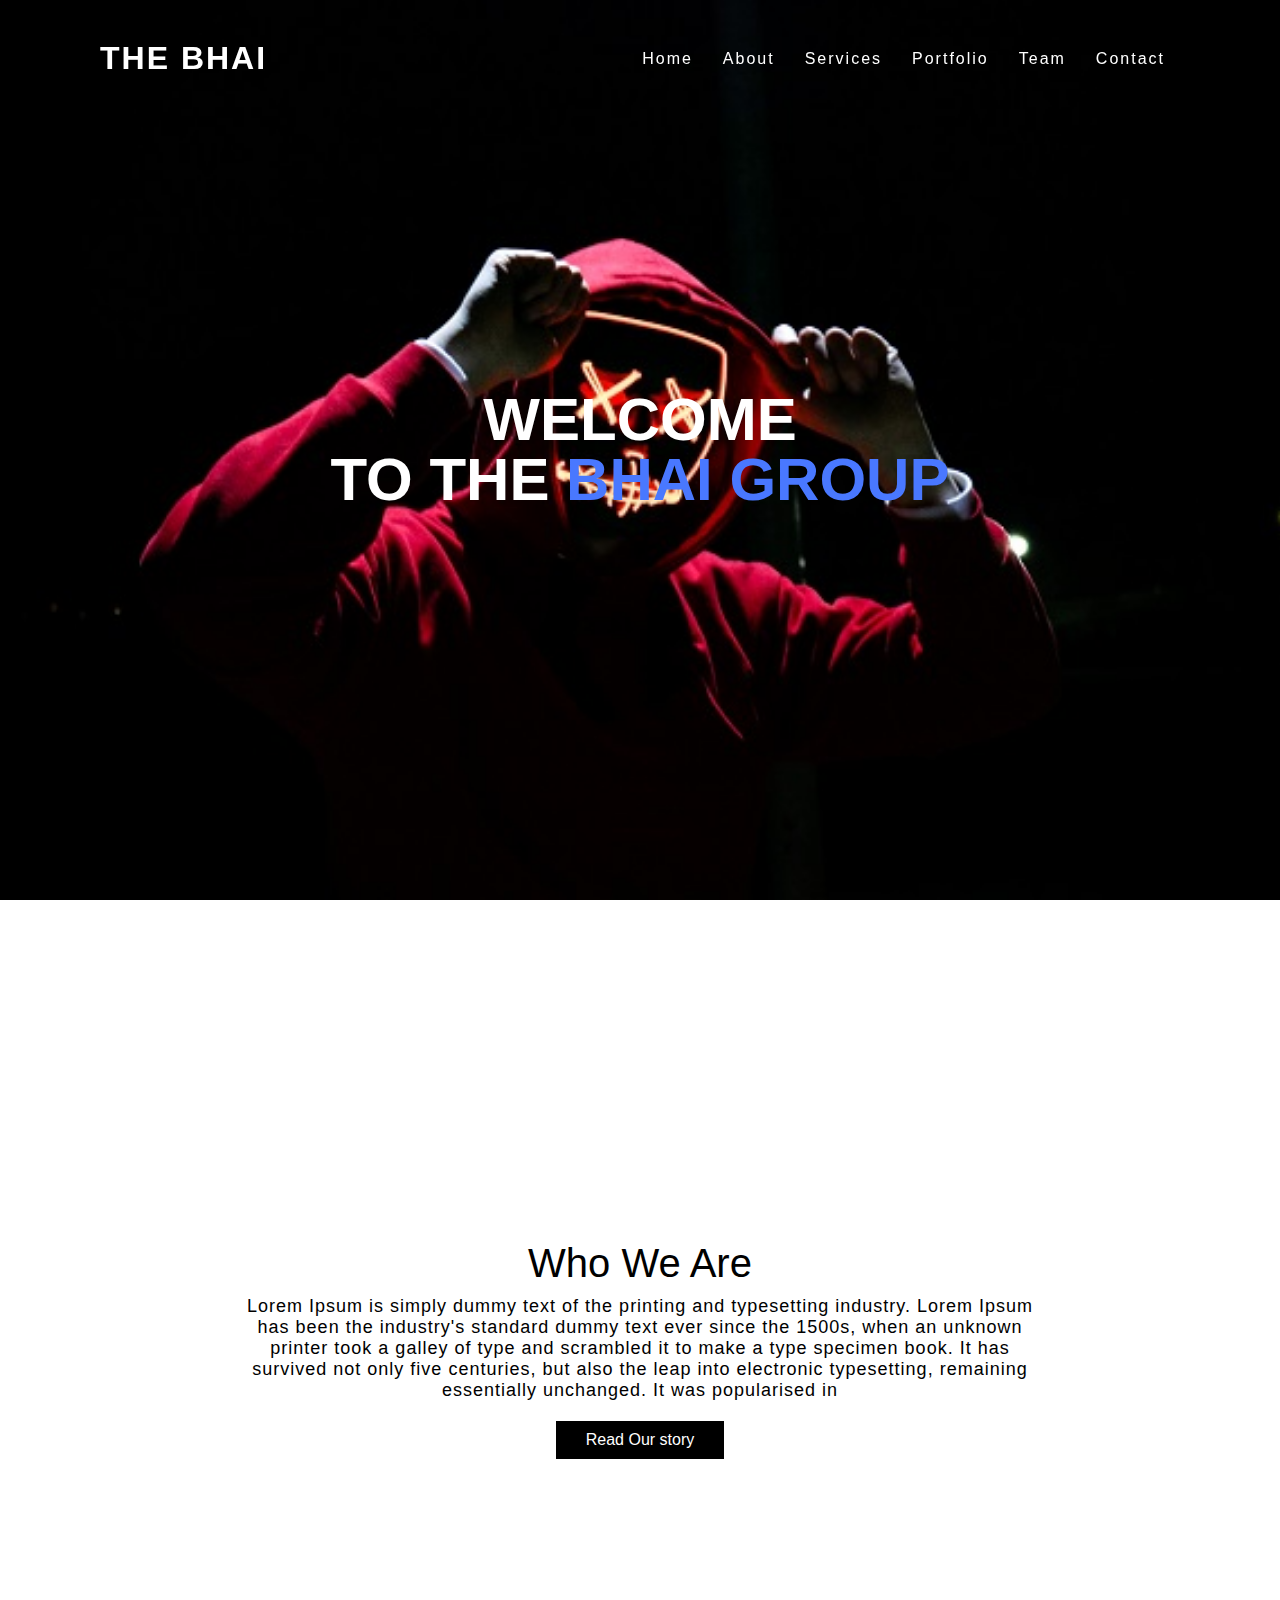
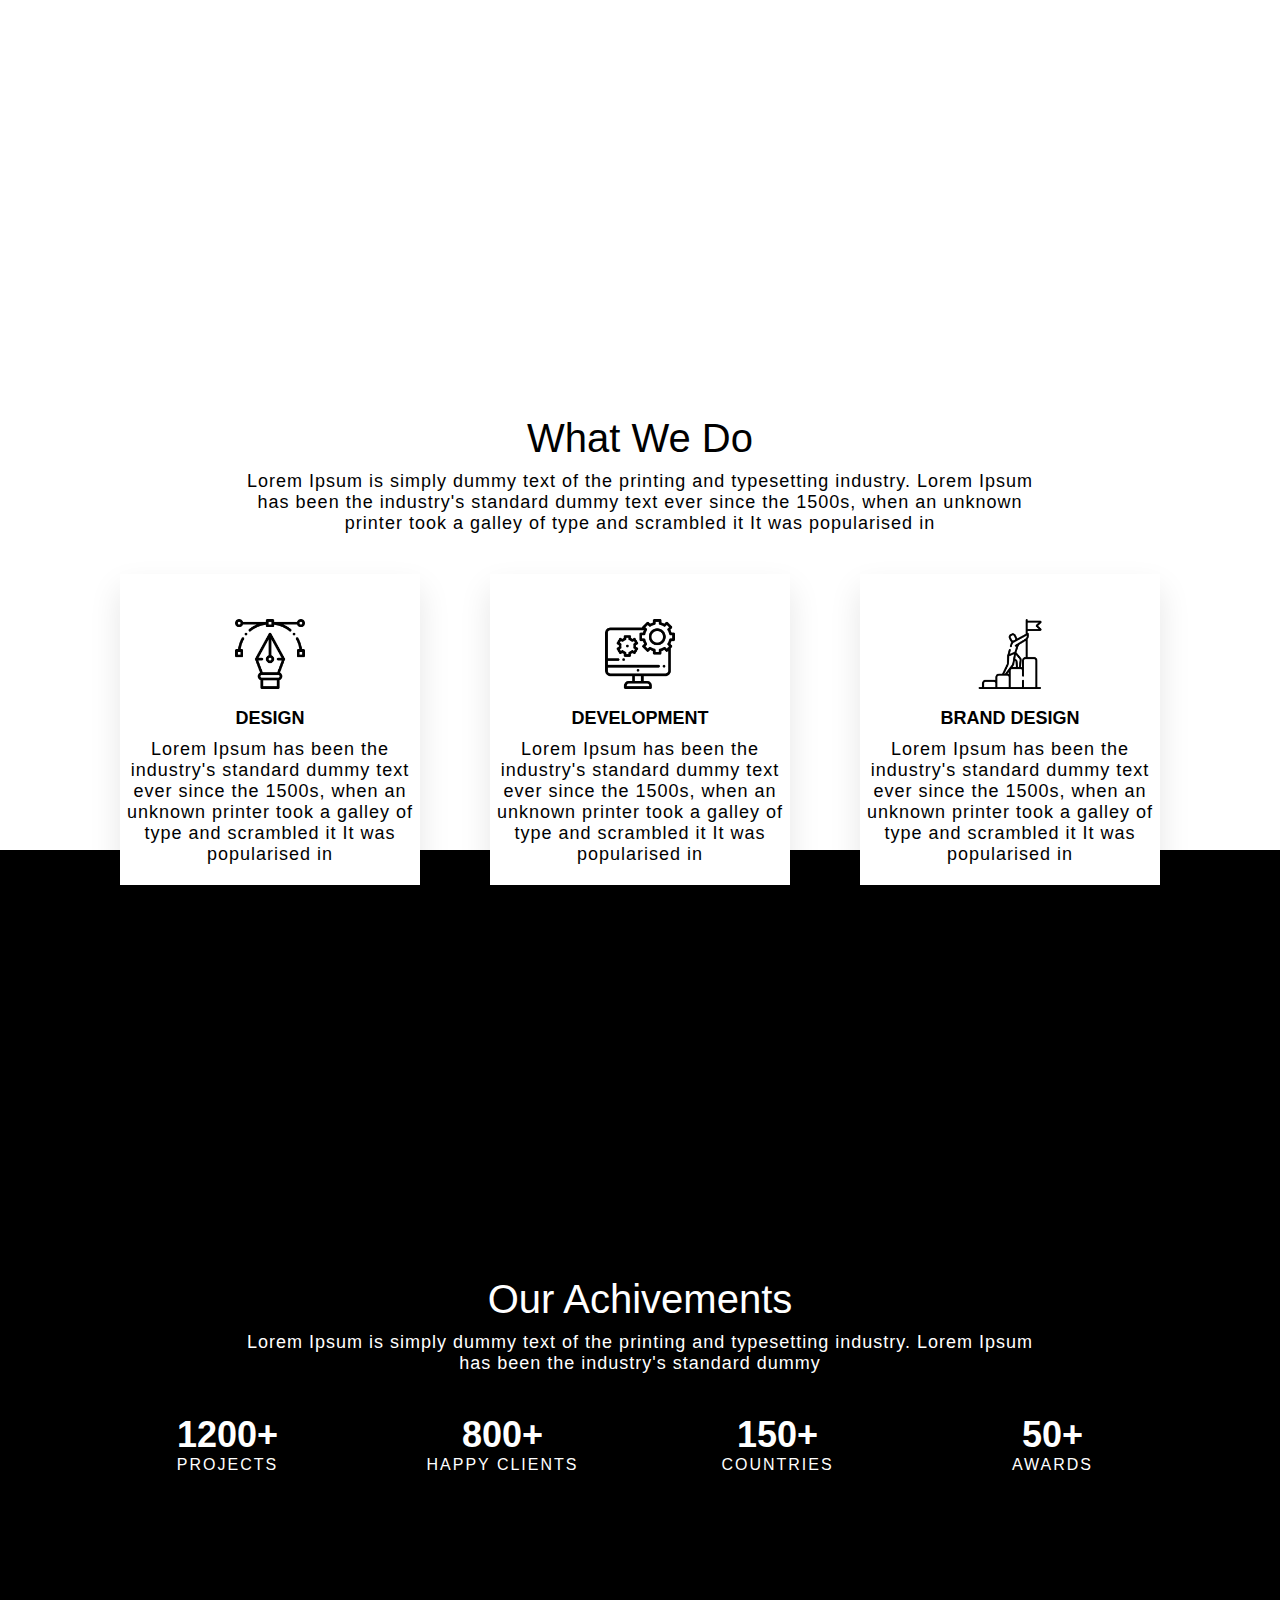
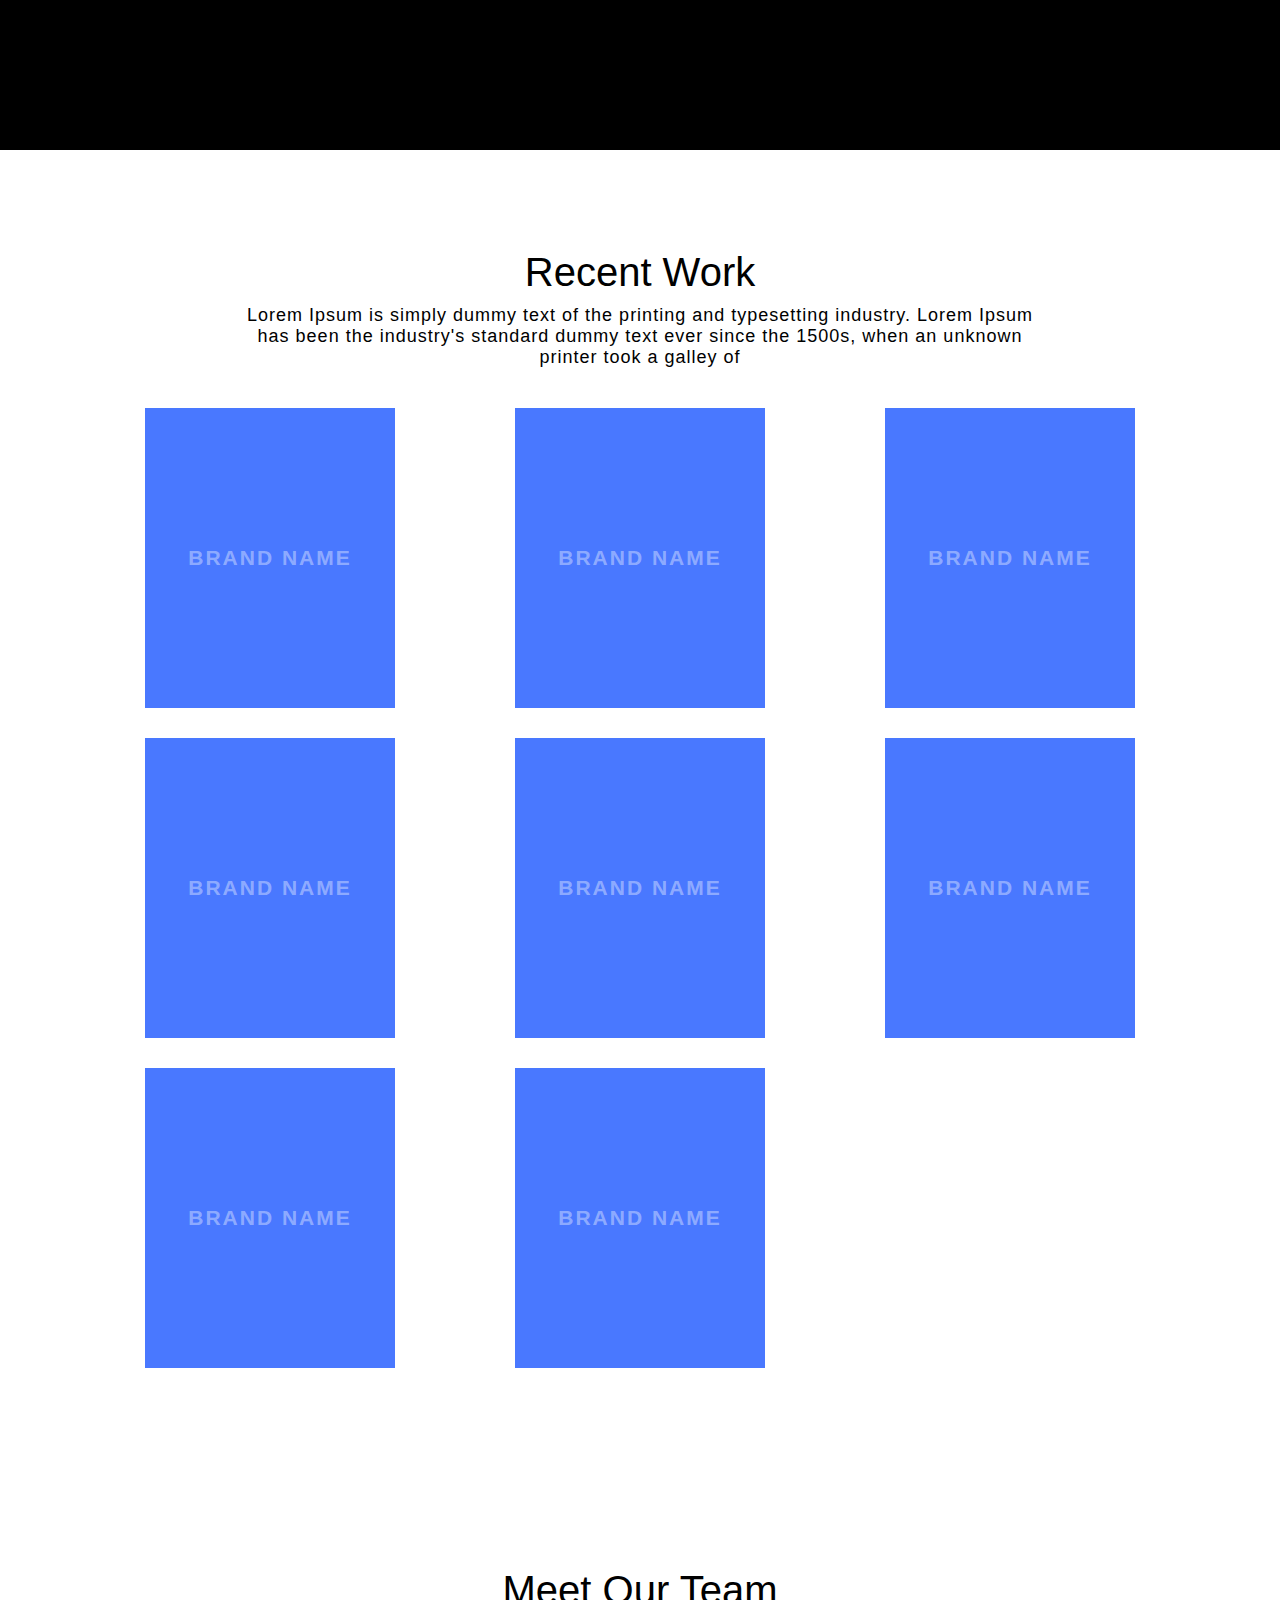
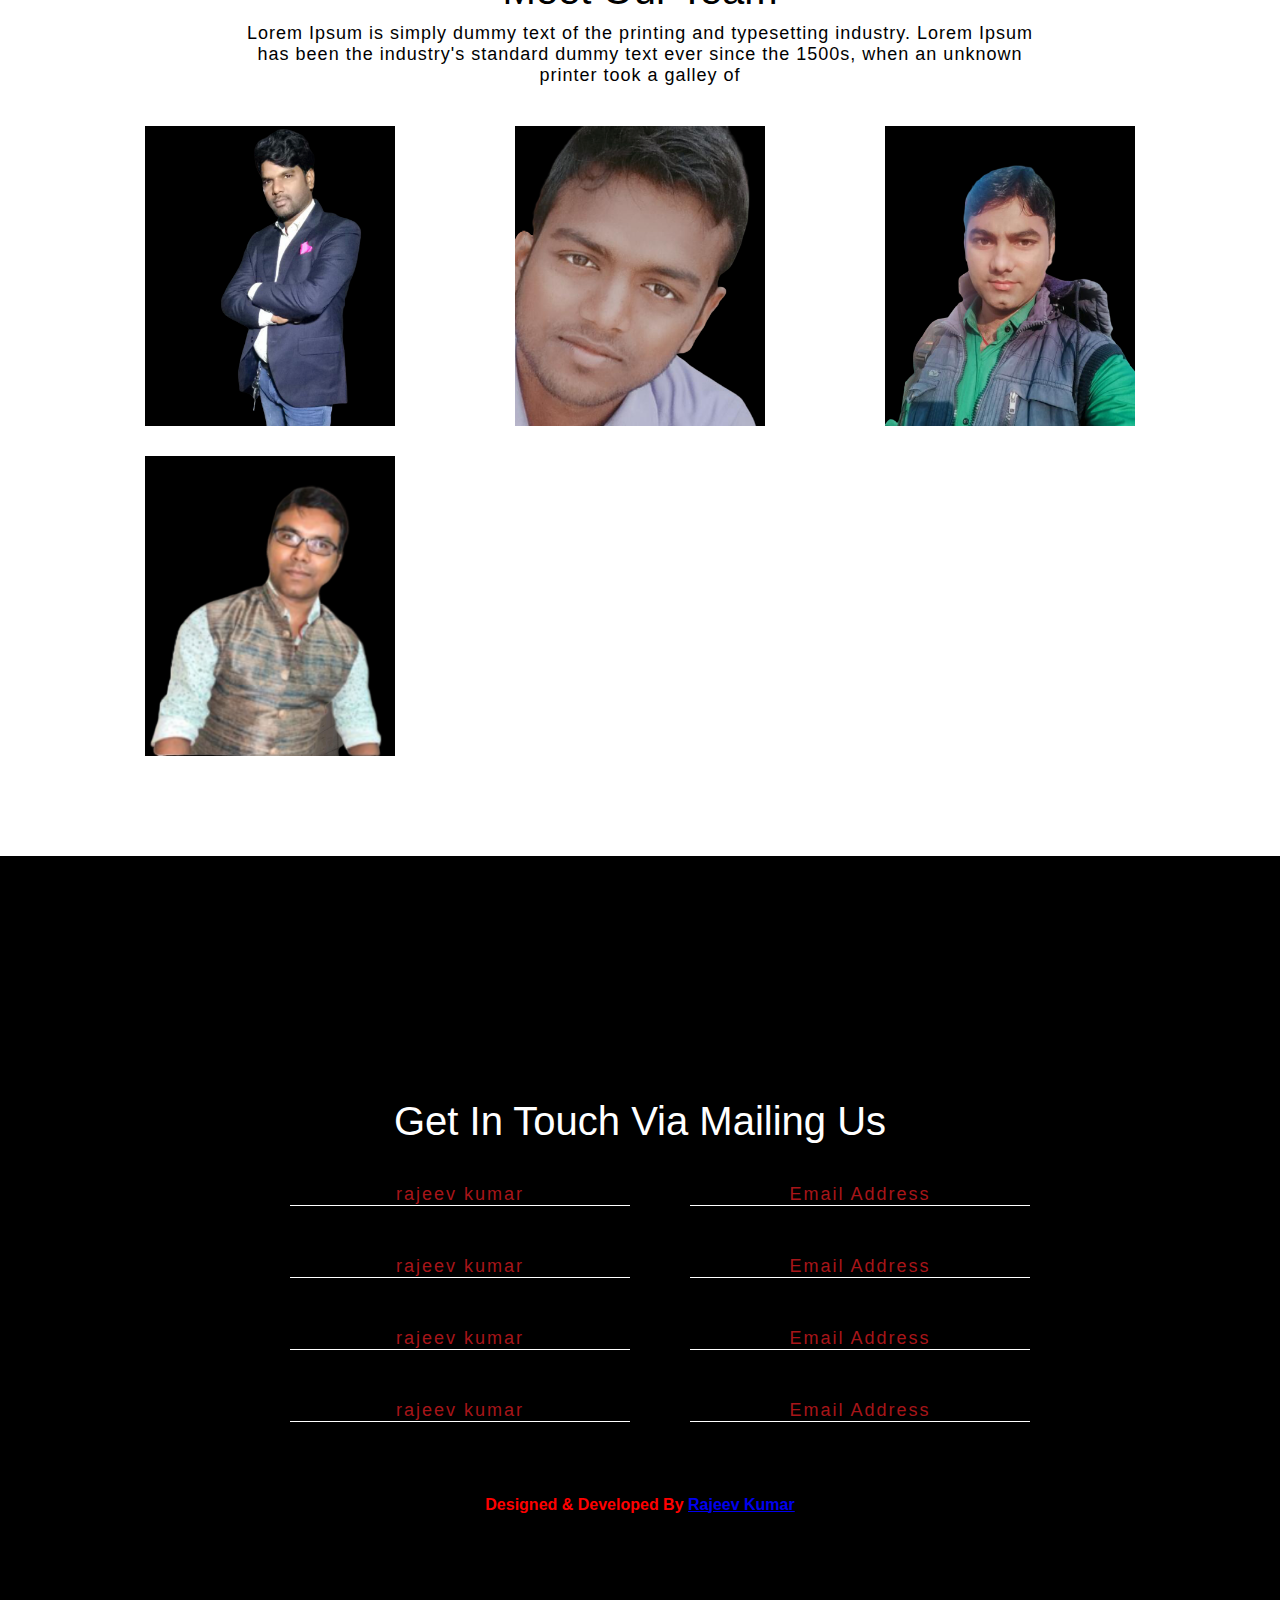
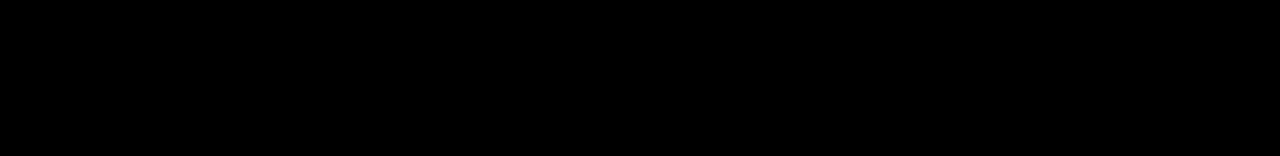
==== index.html @ 1409df3c "Add files via upload" ====
<!DOCTYPE html>
<html lang="en">
<head>
	<meta name="viewport" content="width=device-width, initial-scale=1.0">
	<meta charset="UTF-8">
	<title>Welcome to the Bhai portfolio</title>
	<link rel="stylesheet" type="text/css" href="style.css">
</head>
<body>
	<!--Header-->
	<header id="header">
		<a href="#" class="logo"> the bhai  </a>
		<ul>
			<li><a href="#home" onclick="toggle()">Home</a></li>
			<li><a href="#about" onclick="toggle()">About</a></li>
			<li><a href="#services" onclick="toggle()">Services</a></li>
			<li><a href="#portfolio" onclick="toggle()">Portfolio</a></li>
			<li><a href="#team" onclick="toggle()">Team</a></li>
			<li><a href="#contact" onclick="toggle()">Contact</a></li>

		</ul>
		<div class="toggle" onclick="toggle()"></div>
	</header>
	<!--Banner-->
	<section class="banner" id="home">
		<h2>Welcome<br> To The <span>Bhai Group</span></h2>
	</section>
	<!--about-->
	<section class="sec" id="about">
		<div class="content">
			<div class="mxw800p">
				<h3>Who We Are</h3>
				<p>Lorem Ipsum is simply dummy text of the printing and typesetting industry. Lorem Ipsum has been the industry's standard dummy text ever since the 1500s, when an unknown printer took a galley of type and scrambled it to make a type specimen book. It has survived not only five centuries, but also the leap into electronic typesetting, remaining essentially unchanged. It was popularised in</p>
				<a href="#" class="btn">Read Our story</a>
				
			</div>
			
		</div>
		
	</section>
	<!--servicse-->

	<section class="sec" id="services">
		<div class="content">
			<div class="mxw800p">
				<h3>What We Do</h3>
				<p>Lorem Ipsum is simply dummy text of the printing and typesetting industry. Lorem Ipsum has been the industry's standard dummy text ever since the 1500s, when an unknown printer took a galley of type and scrambled it  It was popularised in</p>
			</div>
			<div class="services">
				<div class="box">
					<div class="iconBx">
						<img src="image/icon1.png" alt="hello1">
					</div>
					<div class="content">
						<h2>Design</h2>
						<p>Lorem Ipsum has been the industry's standard dummy text ever since the 1500s, when an unknown printer took a galley of type and scrambled it  It was popularised in</p>
					</div>
				</div>
				<div class="box">
					<div class="iconBx">
						<img src="image/icon2.png" alt="hello2">
					</div>
					<div class="content">
						<h2>Development</h2>
						<p>Lorem Ipsum has been the industry's standard dummy text ever since the 1500s, when an unknown printer took a galley of type and scrambled it  It was popularised in</p>
					</div>
				</div>

				<div class="box">
					<div class="iconBx">
						<img src="image/icon3.png" alt="hello3">
					</div>
					<div class="content">
						<h2>Brand design</h2>
						<p>Lorem Ipsum has been the industry's standard dummy text ever since the 1500s, when an unknown printer took a galley of type and scrambled it  It was popularised in</p>
					</div>
				</div>
				
			</div>
			
		</div>
		
	</section>
	<!--stats-->
	<section class="sec stats">
		<div class="content">
			<div class="mxw800p">
				<h3>Our Achivements</h3>
				<p>Lorem Ipsum is simply dummy text of the printing and typesetting industry. Lorem Ipsum has been the industry's standard dummy </p>
			</div>
			<div class="statsBox">
				<div class="box">
					<h2>1200+</h2>
					<h4>Projects</h4>
				</div>
				<div class="box">
					<h2>800+</h2>
					<h4>Happy clients</h4>
				</div>
				<div class="box">
					<h2>150+</h2>
					<h4>Countries</h4>
				</div>
				<div class="box">
					<h2>50+</h2>
					<h4>Awards</h4>
				</div>
			</div>
		</div>
		
	</section>
	<!--portfolio-->
	<section class="sec work" id="portfolio">
		<div class="content">
			<div class="mxw800p">
				<h3>Recent Work</h3>
				<p>Lorem Ipsum is simply dummy text of the printing and typesetting industry. Lorem Ipsum has been the industry's standard dummy text ever since the 1500s, when an unknown printer took a galley of </p>
				
			</div>
			<div class="workBx">
				<div class="brand">
					<a href="#"><h2>Brand Name</h2></a>
				</div>
				<div class="brand">
					<a href="#"><h2>Brand Name</h2></a>
				</div>
				<div class="brand">
					<a href="#"><h2>Brand Name</h2></a>
				</div>
				<div class="brand">
					<a href="#"><h2>Brand Name</h2></a>
				</div>
				<div class="brand">
					<a href="#"><h2>Brand Name</h2></a>
				</div>
				<div class="brand">
					<a href="#"><h2>Brand Name</h2></a>
				</div>
				<div class="brand">
					<a href="#"><h2>Brand Name</h2></a>
				</div>
				<div class="brand">
					<a href="#"><h2>Brand Name</h2></a>
				</div>

				
			</div>
		</div>
		
	</section>
	<!--team-->
	<section class="sec" id="team">
		<div class="content">
			<div class="mxw800p">
				<h3>Meet Our Team</h3>
				<p>Lorem Ipsum is simply dummy text of the printing and typesetting industry. Lorem Ipsum has been the industry's standard dummy text ever since the 1500s, when an unknown printer took a galley of </p>
				
			</div>
		
		<div class="teamBx">
			<div class="member">
				<div class="imgBx">
					<img src="image/chhotu.png" alt="hello4">
				</div>
				<div class="details">
					<div>
						<h2>Prabhat chaudhary<br><span>HoD</span></h2>
					</div>
				</div>
			</div>
			<div class="member">
				<div class="imgBx">
					<img src="image/mukesh.png" alt="hello5">
				</div>
				<div class="details">
					<div>
						<h2>John Doe<br><span>creative director</span></h2>
					</div>
				</div>
			</div>
			<div class="member">
				<div class="imgBx">
					<img src="image/mahesh.png" alt="hello6">
				</div>
				<div class="details">
					<div>
						<h2>John Doe<br><span>creative director</span></h2>
					</div>
				</div>
			</div>
			<div class="member">
				<div class="imgBx">
					<img src="image/sanjay.png" alt="hello7">
				</div>
				<div class="details">
					<div>
						<h2>John Doe<br><span>creative director</span></h2>
					</div>
				</div>
			</div>

			
		</div>
	</div>
	</section>
	<!--contact-->
	<section class="sec contact" id="contact">
		<div class="content">
			<div class="mxw800p">
				<h3>Get In Touch Via Mailing Us</h3>
				
			</div>
			<div class="contactForm">
				<div class="inputBx">
					<p>rajeev kumar</p> <p>Email Address</p>
				</div>
				<div class="inputBx">
					<p>rajeev kumar</p> <p>Email Address</p>
				</div>
				<div class="inputBx">
					<p>rajeev kumar</p> <p>Email Address</p>
				</div>
				<div class="inputBx">
					<p>rajeev kumar</p> <p>Email Address</p>
				</div>
				
			</div>
			<br><br><br>
			<b class="copyright"> Designed & Developed By <a href="#">Rajeev Kumar</a> </b>
		</div>

	</section>
<script type="text/javascript">
	window.addEventListener("scroll", function(){
		var header = document.querySelector("header");
		header.classList.toggle("sticky", window.scrollY > 0);
	})
	function toggle(){
		var header = document.querySelector("header");
		header.classList.toggle("active");
	}
</script>
</body>
</html>
---- style.css ----
*{
	margin: 0;
	padding-top: 0;
	box-sizing: border-box;
	font-family: 'poppins', sans-serif;
}
html
{
	scroll-behavior: smooth;
}
body
{
	min-height: 1000px;
	
}
header
{
	position: fixed;
	top: 0;
	left: 0;
	width: 100%;
	display: flex;
	justify-content: space-between;
	align-items: center;
	padding: 40px 100px;
	z-index: 1000;
	transition: 0.6s;
}
header.sticky
{
	padding: 5px 100px;
	background:#fff;
	border-bottom: 1px solid rgba(0,0,0,0.1);
}
header .logo
{
	position: relative;
	font-weight: 700;
	color: #fff;
	text-decoration: none;
	font-size: 2em;
	text-transform: uppercase;
	letter-spacing: 2px;
	transition: 0.6s;
}
header ul
{
	position: relative;
	display: flex;
	justify-content: center;
	align-items: center;
}
header ul li
{
	position: relative;
	list-style: none;
}
header ul li a
{
	position: relative;
	margin: 0 15px;
	text-decoration: none;
	color: #fff;
	letter-spacing: 2px;
	font-weight: 300;
	transition: 0.6s;
}
header.sticky .logo,
header.sticky ul li a
{
	color: #000;
}
.banner
{
	position: relative;
	width: 100%;
	min-height: 100vh;
	background: url(image/bg.jpg);
	background-size: cover;
	display: flex;
	justify-content: center;
	align-items: center;
}
.banner h2
{
	color: #fff;
	font-size: 60px;
	text-transform: uppercase;
	text-align:center;
	line-height: 1em;
}
.banner h2 span
{
	color: #4978ff;
}
.sec
{
	/*background: url(image/bgabout.jpg);
	background-size: cover;*/
	background: #fff;
	padding: 100px;
	min-height: 100vh;
	display: flex;
	justify-content: center;
	align-items: center;
}
.sec .content
{
	position: relative;
	text-align: center;
	width: 100%;
}
.mxw800p
{
	max-width: 800px;
	margin: 0 auto; 
}
h3
{
	font-size: 40px;
	font-weight: 200;
	margin-bottom: 10px;

}
p{
	position: relative;
	font-size: 18px;
	font-weight: 300;
	margin-bottom: 20px;
	letter-spacing: 1px;
}
.btn
{
	position: relative;
	display: inline-block;
	padding: 10px 30px;
	background: #000;
	text-decoration: none;
	color: #fff;
}
.services
{
	position: relative;
	display: grid;
	grid-template-columns: repeat(auto-fit, minmax(300px, 1fr));
	grid-gap: 30px;
	max-width: 100%;
	margin-top: 40px;
}
.services .box
{
	width: 300px;
	margin: 0 auto;
	background: #fff;
	padding-top: 20px;
	box-shadow: 0 15px 30px rgba(0,0,0,0.1);
}
.services .box .iconBx
{
	margin-top: 25px;
}
.services .box .iconBx img
{
	max-width: 70px;
	margin-bottom: 15px;
}
.services .box h2
{
	font-size: 18px;
	margin-bottom: 10px;
	text-transform: uppercase;
	font-weight: 700;
}
.stats
{
	background: #000;
	padding-top: 250px;
	margin-top: -250px;
}
.stats h3,
.stats 
{
	color: #fff;
}
.statsBox
{
	position: relative;
	display: grid;
	grid-template-columns: repeat(auto-fit, minmax(250px, 1fr));
	grid-gap: 20px;
	max-width: 100%;
	margin-top: 40px;
}
.statsBox h2
{
	color: #fff;
	font-size: 36px;
}
.statsBox h4
{
	color: #fff;
	font-size: 16px;
	font-weight: 500;
	text-transform: uppercase;
	letter-spacing: 2px;
}
.workBx
{
	position: relative;
	display: grid;
	grid-template-columns: repeat(auto-fit, minmax(250px, 1fr));
	grid-gap: 30px;
	max-width: 100%;
	margin-top: 40px;
}
.workBx .brand
{
	position: relative;
	background: #4978ff;
	min-height: 300px;
	width: 250px;
	margin: 0 auto;
	display: flex;
	justify-content: center;
	align-items: center;
}
.workBx .brand:hover
{
	background: #000;
}
.workBx .brand a
{
	text-decoration: none;
	color: rgba(255,255,255,0.4);
	text-transform: uppercase;
	font-size: 14px;
	letter-spacing: 2px;
}
.workBx .brand:hover a
{
	color: rgba(255,255,255,1);
}
.teamBx
{
	position: relative;
	display: grid;
	grid-template-columns: repeat(auto-fit, minmax(250px, 1fr));
	grid-gap: 30px;
	max-width: 100%;
	margin-top: 40px;
}
.teamBx .member
{
	position: relative;
	background: #000;
	min-height: 300px;
	width: 250px;
	margin: 0 auto;
	display: flex;
	justify-content: center;
	align-items: center;
}
.teamBx .member .imgBx img
{
	position: absolute;
	top: 0;
	left: 0;
	width: 100%;
	height: 100%;
}
.teamBx .member .imgBx img
{
	position: absolute;
	top: 0;
	left: 0;
	width: 100%;
	height: 100%;
	object-fit: cover;
}
.teamBx .member .details
{
	position: absolute;
	top: 0;
	left: 0;
	width: 100%;
	height: 100%;
	display: flex;
	justify-content: center;
	align-items: center;
	background: #000;
	transition: 0.2s;
	opacity: 0;
}
.teamBx .member:hover .details
{
	opacity: 1;
}
.teamBx .member .details h2
{
	color: #fff;
	text-transform: uppercase;
	font-size: 20px;
	letter-spacing: 1px;
}
.teamBx .member .details h2 span
{
	display: block;
	font-size: 12px;
	font-weight: 300;
}
.contact 
{
	background: #000;
}
.contact h3,
.contact p
{
	color: #fff;
}
.contactForm
{
	position: relative;
	max-width: 800px;
	margin: 0 auto;
}
.contactForm .inputBx
{
	
	
	display: flex;
	width: 100%;
	margin: 0 20px;

}
.contactForm .inputBx p
{
	position: relative;
	border:none;
	color: #A71519;
	border-bottom: 1px solid #fff;
	background: transparent;
	width: 100%;
	padding-top: 10px;
	outline: none;
	font-size: 18px;
	font-weight: 300;
	margin: 20px 30px;
	resize: none;
	letter-spacing: 2px;	
}

.contactForm .inputBx:hover p
{
	color: #3A930A;	
}
.copyright
{
	margin-bottom: -200px;
	color: red;

}
.toggle
{
	display:none;
}

@media (max-width: 992px)
{
	.toggle
	{
		display: block;
		position: relative;
		width: 30px;
		height: 30px;
		cursor: pointer;
	}
	.toggle:before
	{
		content: '';
		position: absolute;
		top: 4px;
		width: 100%;
		height: 2px;
		background: #000;
		z-index: 1;
		box-shadow: 0 10px 0 #000;
		transition: 0.5s;
	}
	.toggle:after
	{
		content: '';
		position: absolute;
		bottom: 4px;
		width: 100%;
		height: 2px;
		background: #000;
		z-index: 1;
		transition: 0.5s;

}
header,
header.sticky
{
	padding: 5px 50px;
	background: #fff;
}
header ul
{
	position: absolute;
	top: 59px;
	left: 0;
	width: 100%;
	height: 100vh;
	text-align: center;
	overflow: auto;
	background: #fff;
	visibility: hidden;
	opacity: 0;
}
header.active ul
{
	visibility: visible;
	opacity: 1;
	display: block;
	padding-top: 20px;
}
header.active ul li a
{
	display: inline-block;
	margin: 10px 0;
	font-size: 20px;
}
header .logo,
header ul li a
{
	color: #000;
}
.banner
{
	background-position: center;
}
.banner h2
{
	font-size: 60px;
	padding: 0 50px;
}
.sec
{
	padding: 100px 50px 50px 50px;
}
.services .box
{
	width: 100%;
}
.stats
{
	padding-top: 250px;
}
.contactForm .inputBx p
{
	
	width: 100%;
	padding-top: 10px;
	outline: none;
	font-size: 20px;
	font-weight: 300;
	margin: 15px 10px;
	resize: none;
	letter-spacing: 1px;	
}
.copyright
{
	color: red;
}
}
@media(max-width: 599px)
{
	.contactForm .inputBx p
{
	
	width: 100%;
	padding-top: 10px;
	outline: none;
	font-size: 20px;
	font-weight: 300;
	margin: 10px 10px;
	resize: none;
	letter-spacing: 1px;	
}
}
@media(max-width: 403px)
{
	.contactForm .inputBx p
{
	
	width: 100%;
	padding-top: 10px;
	outline: none;
	font-size: 20px;
	font-weight: 300;
	margin: 8px 8px;
	resize: none;
	letter-spacing: 1px;	
}
}
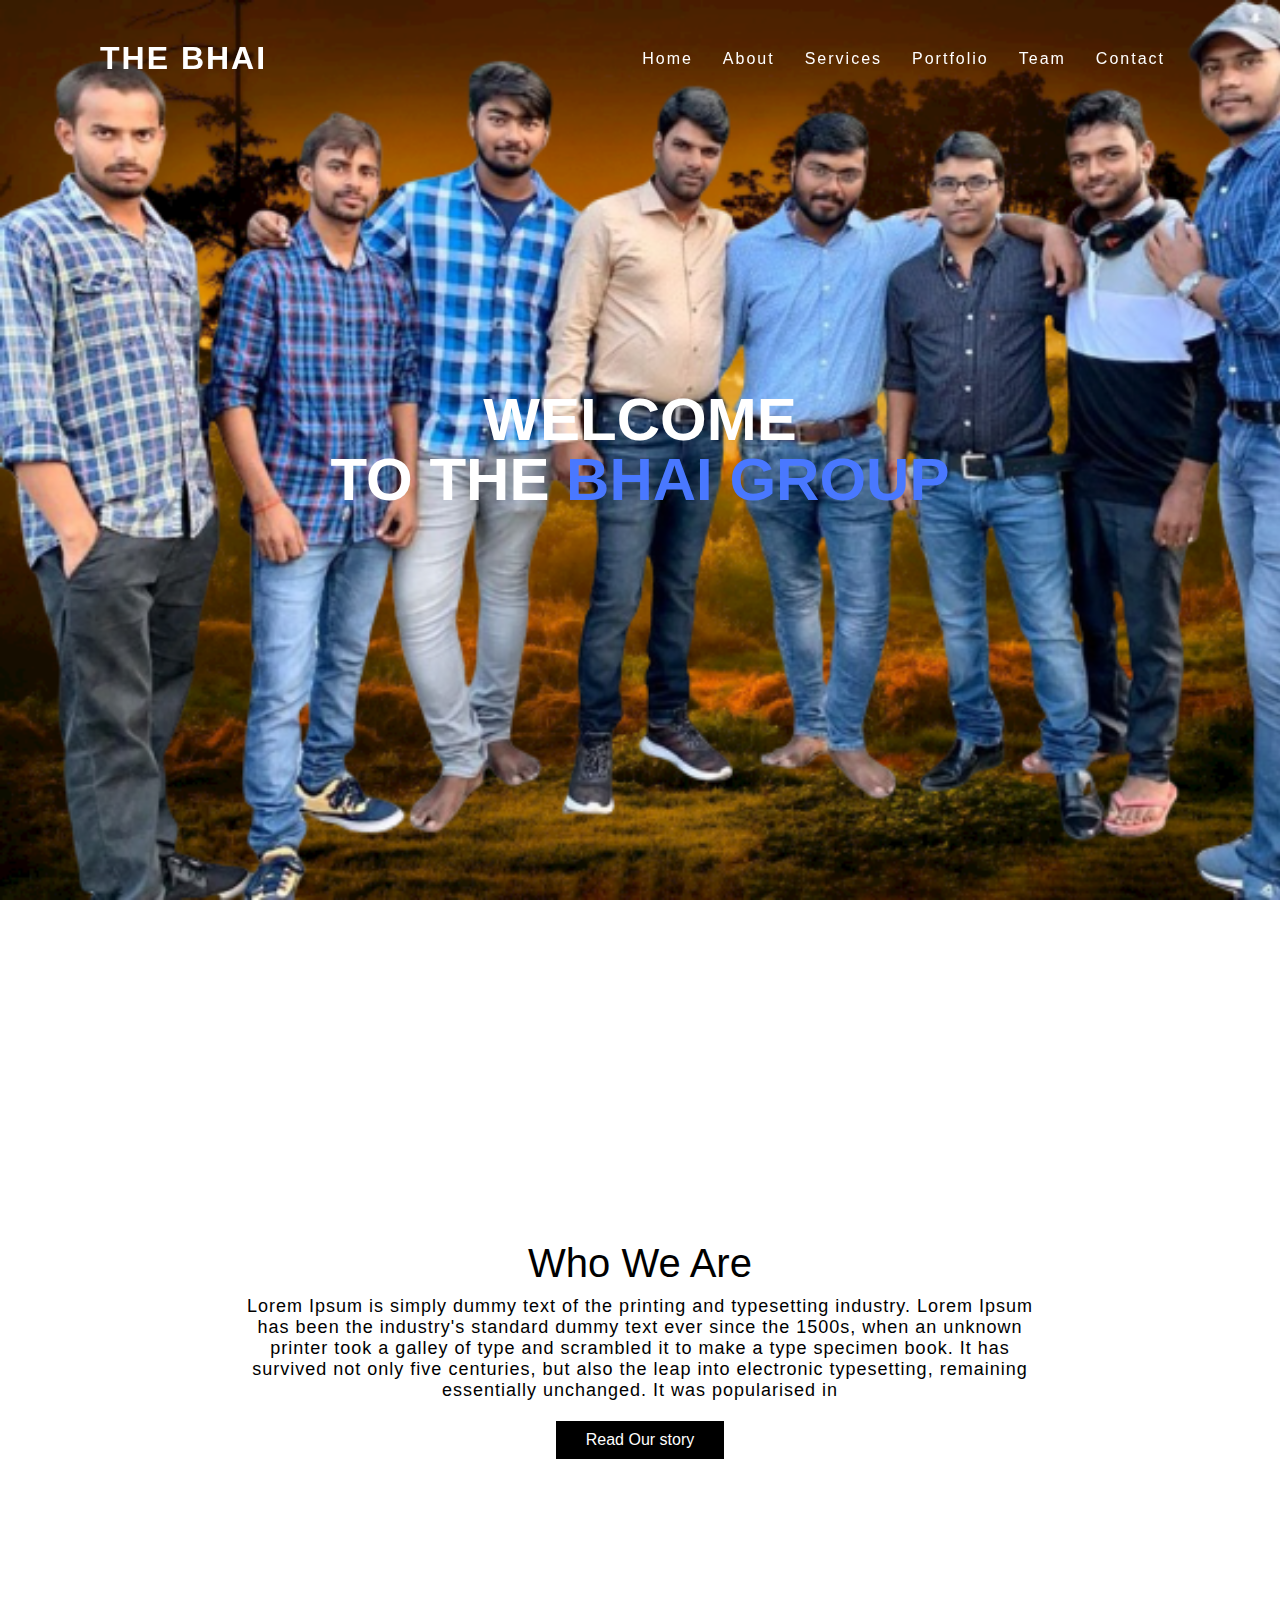
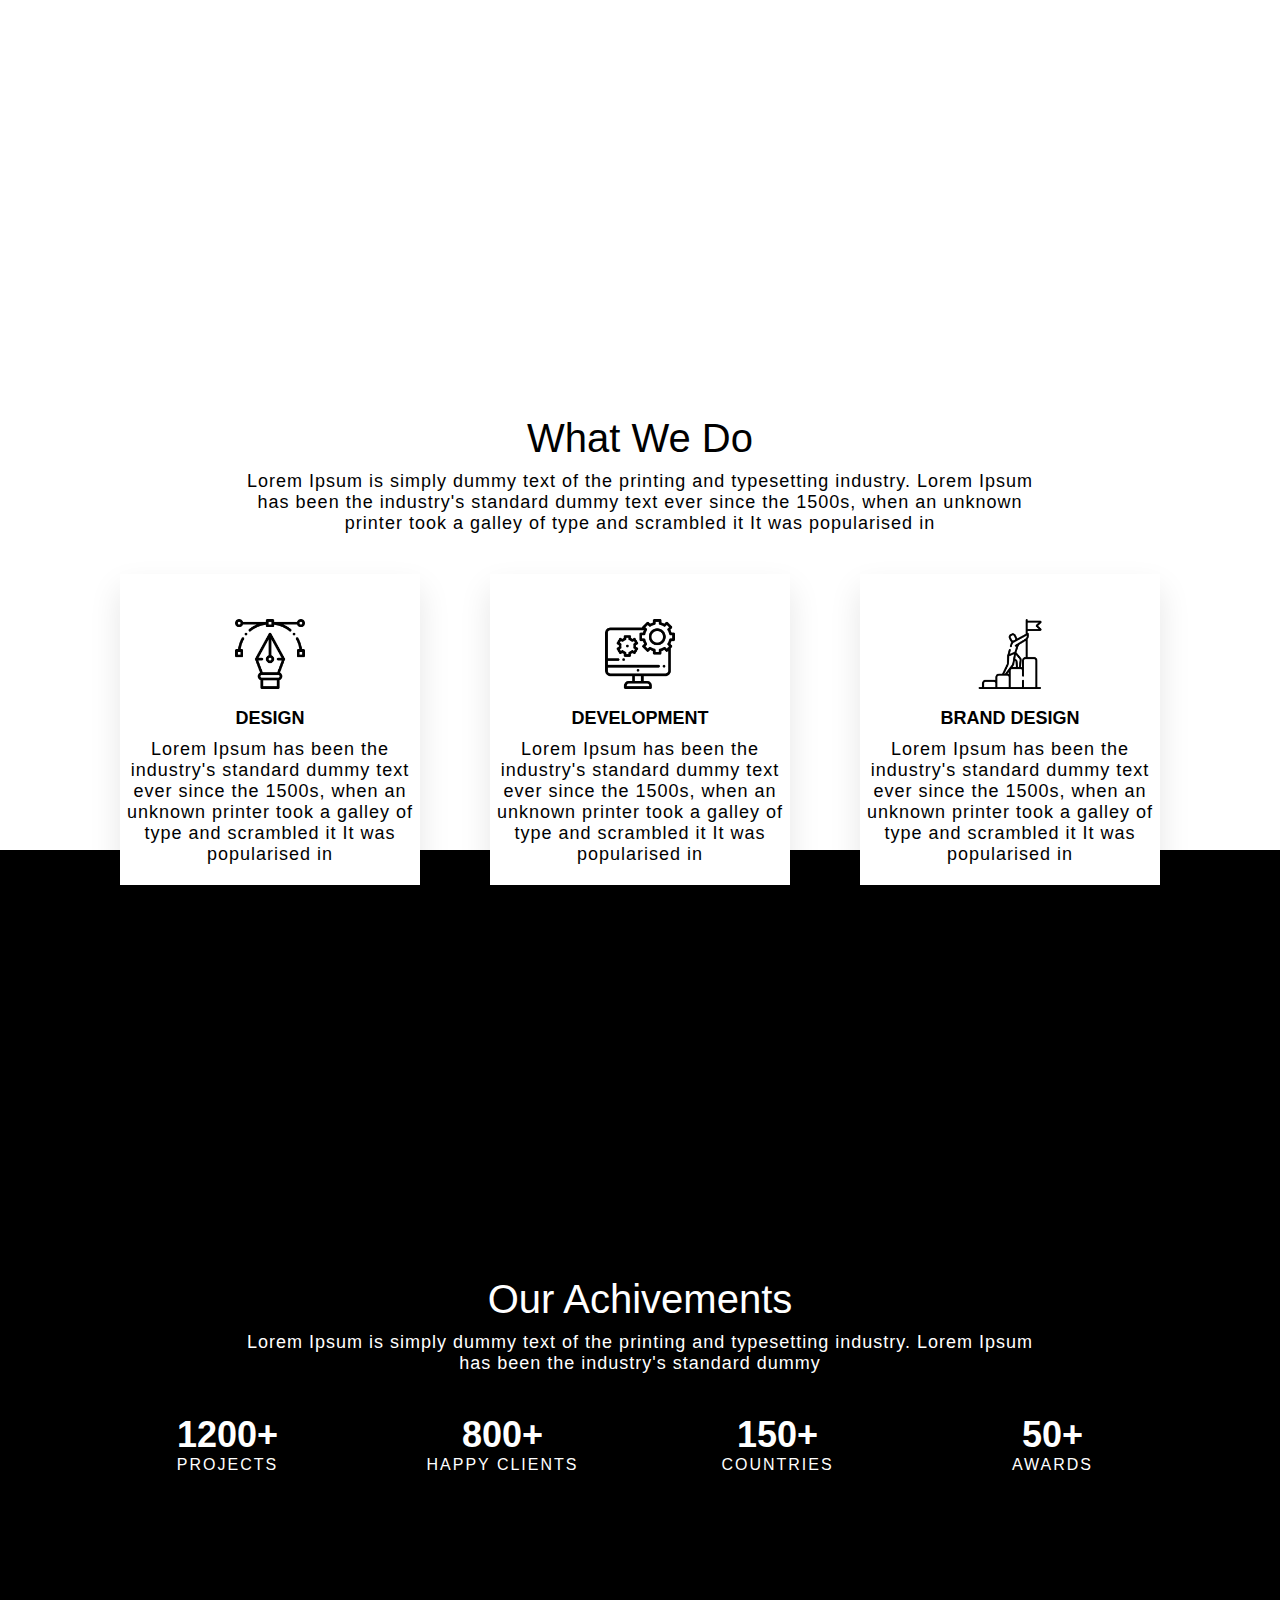
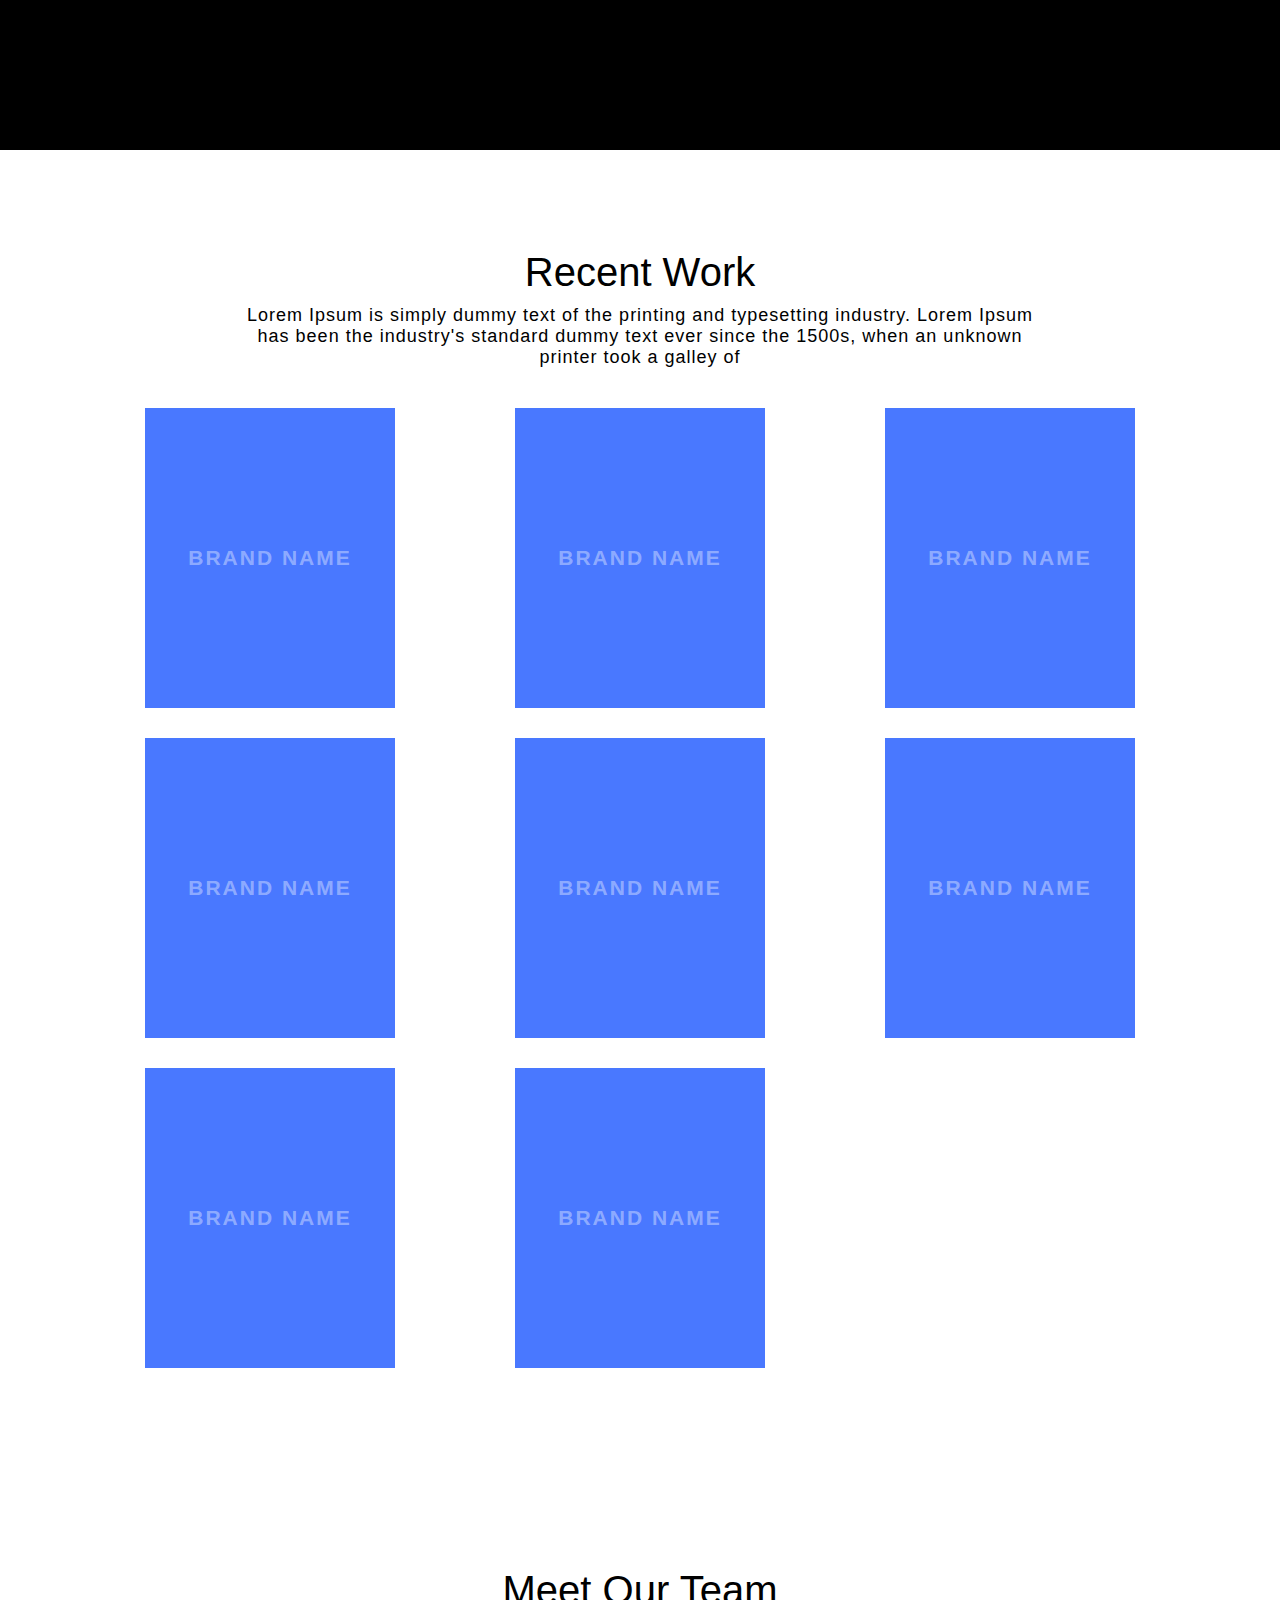
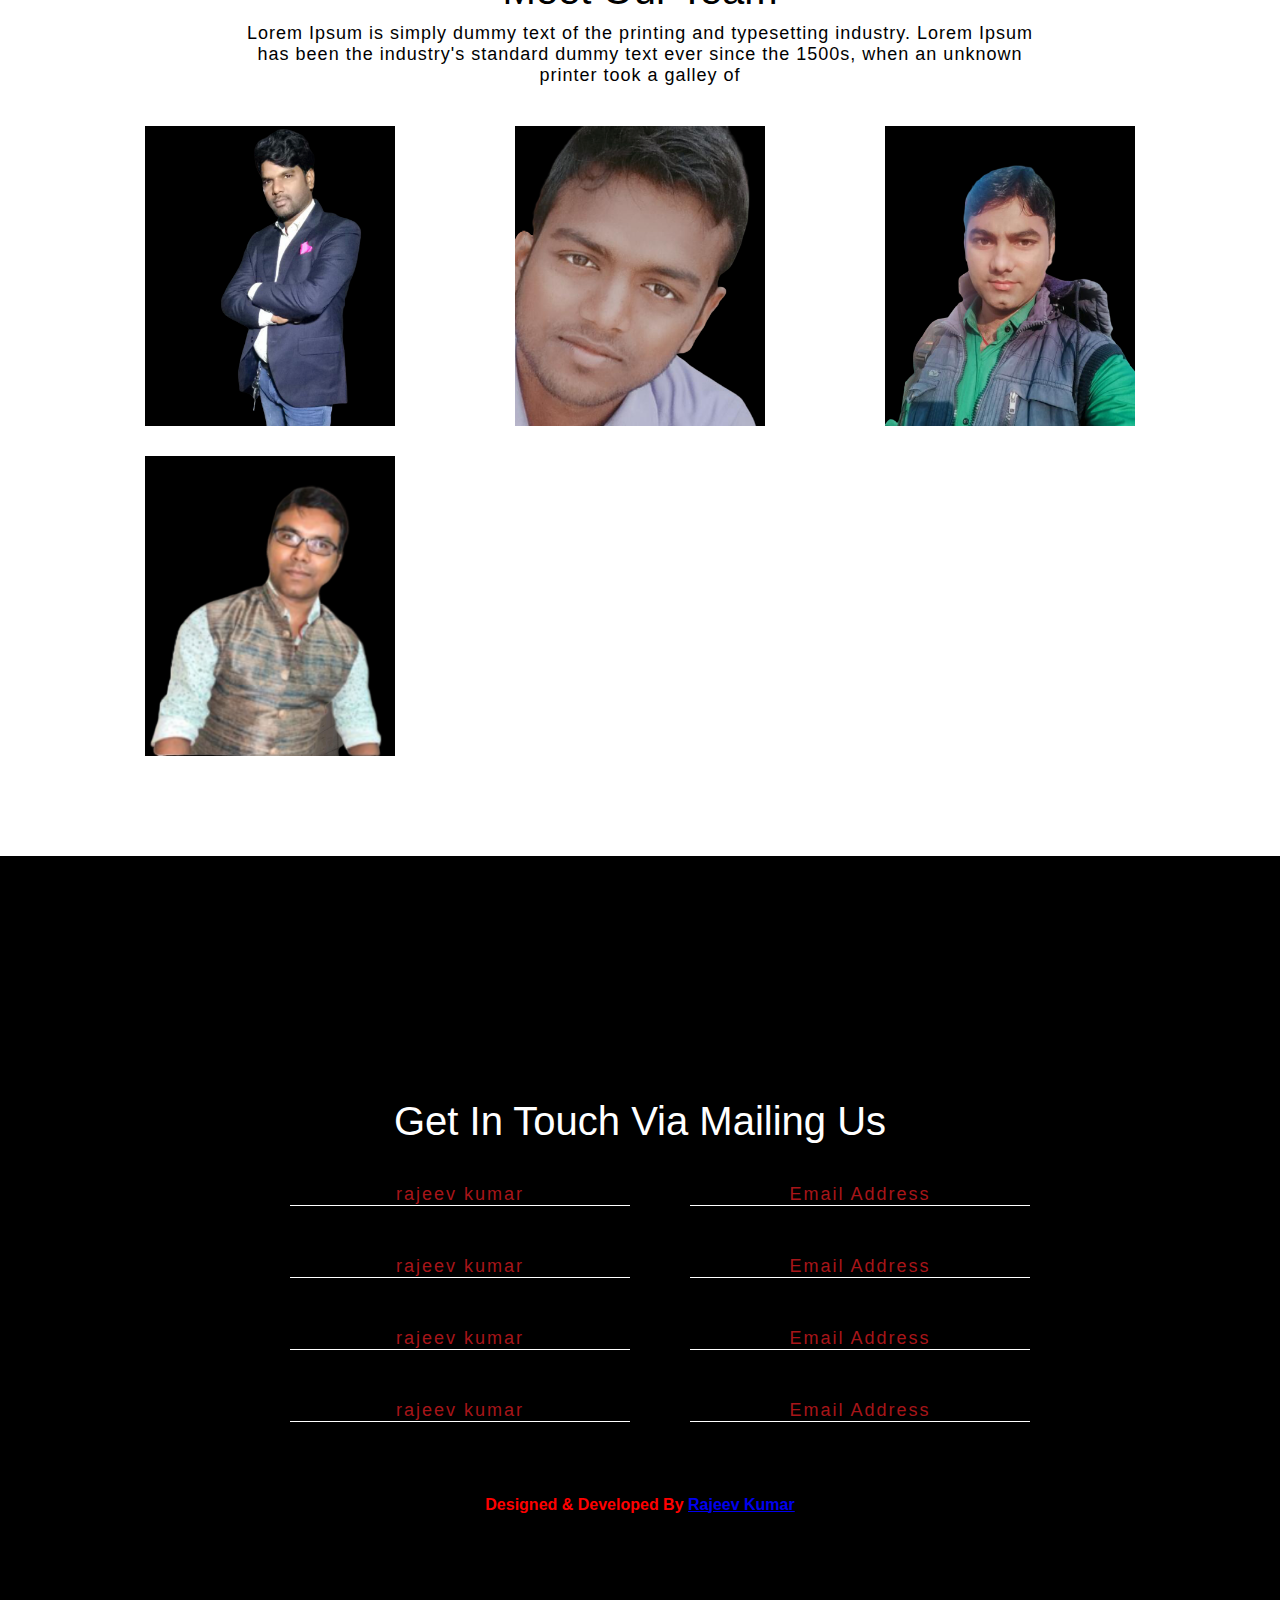
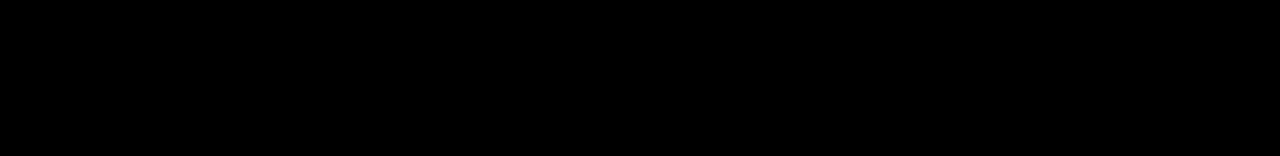
==== commit 53362213: "Add files via upload" ====
--- a/index.html
+++ b/index.html
@@ -5,8 +5,22 @@
 	<meta charset="UTF-8">
 	<title>Welcome to the Bhai portfolio</title>
 	<link rel="stylesheet" type="text/css" href="style.css">
+	<script src="https://code.jquery.com/jquery-3.5.1.min.js"></script>
+	<script>
+		$(window).on("load", function(){
+			$(".section1").delay(1000).fadeOut();
+		})
+	</script>
 </head>
 <body>
+	<!--loader-->
+	<section class="section1">
+	<div class="outer">
+		<div class="inner">
+			
+		</div>
+	</div>
+	</section>
 	<!--Header-->
 	<header id="header">
 		<a href="#" class="logo"> the bhai  </a>
--- a/style.css
+++ b/style.css
@@ -14,6 +14,35 @@
 	min-height: 1000px;
 	
 }
+.section1{
+			position: absolute;
+			background: #000;
+			left: 0;
+			top: 0;
+			width: 100%;
+			height: 100vh;
+		}
+		.outer{
+			width: 150px;
+			height: 150px;
+			position: absolute;
+			left: 50%;
+			top: 50%;
+			transform: translate(-50%, -50%);
+			perspective: 200px;
+		}
+		.inner{
+			width: 150px;
+			height: 150px;
+			background: #e74c3c;
+			animation: animate 2s linear infinite;
+		}
+		@keyframes animate{
+			0%{transform: rotateX(0deg) rotateY(0deg);}
+			25%{transform: rotateX(180deg) rotateY(0deg);}
+			50%{transform: rotateX(180deg) rotateY(180deg);}
+			100%{transform: rotateX(0deg) rotateY(180deg);}
+		}
 header
 {
 	position: fixed;
@@ -76,7 +105,7 @@
 	position: relative;
 	width: 100%;
 	min-height: 100vh;
-	background: url(image/bg.jpg);
+	background: url(image/bg1.png);
 	background-size: cover;
 	display: flex;
 	justify-content: center;
@@ -439,6 +468,7 @@
 .banner
 {
 	background-position: center;
+	background-size: cover;
 }
 .banner h2
 {
@@ -488,6 +518,7 @@
 	resize: none;
 	letter-spacing: 1px;	
 }
+
 }
 @media(max-width: 403px)
 {
@@ -503,4 +534,5 @@
 	resize: none;
 	letter-spacing: 1px;	
 }
+
 }